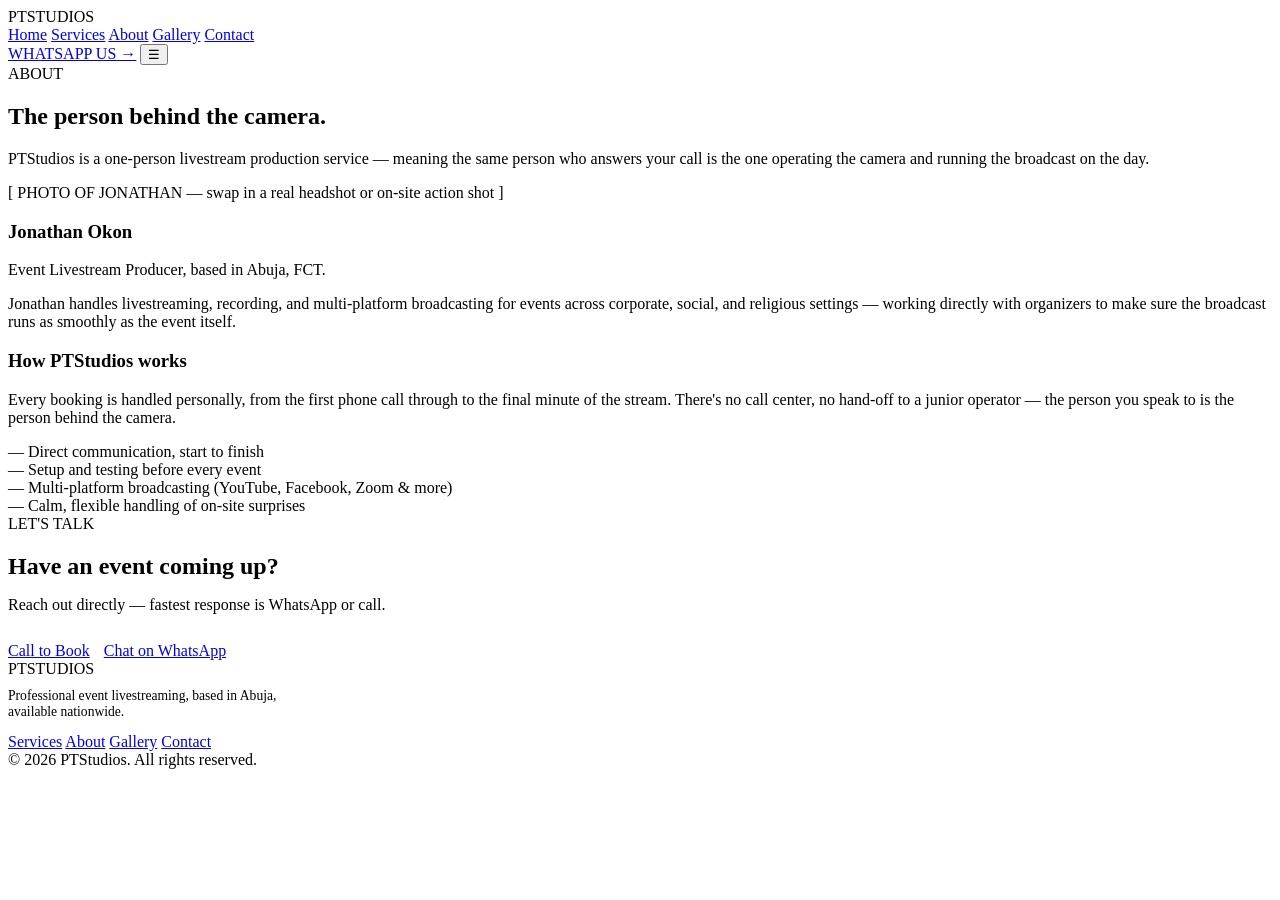
==== about.html @ 28f063d9 "Add files via upload" ====
<!DOCTYPE html>
<html lang="en">
<head>
<meta charset="UTF-8">
<meta name="viewport" content="width=device-width, initial-scale=1.0">
<title>About — PTSTUDIOS</title>
<meta name="description" content="PTStudios is run by Jonathan Okon, an Event Livestream Producer based in Abuja, Nigeria.">
<link rel="icon" href="favicon.ico" sizes="any">
<link rel="icon" type="image/png" sizes="16x16" href="assets/favicon-16.png">
<link rel="icon" type="image/png" sizes="32x32" href="assets/favicon-32.png">
<link rel="apple-touch-icon" sizes="180x180" href="assets/apple-touch-icon.png">
<link rel="preconnect" href="https://fonts.googleapis.com">
<link rel="preconnect" href="https://fonts.gstatic.com" crossorigin>
<link href="https://fonts.googleapis.com/css2?family=Space+Grotesk:wght@400;500;600;700&family=Inter:wght@400;500;600&family=JetBrains+Mono:wght@400;500&display=swap" rel="stylesheet">
<link rel="stylesheet" href="style.css">
</head>
<body>

<div class="orb-field"><div class="orb orb-1"></div><div class="orb orb-2"></div><div class="orb orb-3"></div></div>

<header>
  <nav class="nav wrap">
    <div class="logo">PT<span>STUDIOS</span></div>
    <div class="nav-links">
      <a href="index.html">Home</a>
      <a href="services.html">Services</a>
      <a href="about.html">About</a>
      <a href="gallery.html">Gallery</a>
      <a href="contact.html">Contact</a>
    </div>
    <a href="https://wa.me/2348105277435" class="nav-cta" target="_blank" rel="noopener">WHATSAPP US →</a>
    <button class="menu-btn" aria-label="Toggle menu">☰</button>
  </nav>
</header>

<main>
  <section class="page-hero">
    <div class="wrap">
      <div class="eyebrow" data-reveal>ABOUT</div>
      <h1 data-reveal style="--delay:0.05s">The person behind the <span class="accent">camera</span>.</h1>
      <p data-reveal style="--delay:0.1s">PTStudios is a one-person livestream production service — meaning the same person who answers your call is the one operating the camera and running the broadcast on the day.</p>
    </div>
  </section>

  <section>
    <div class="wrap">
      <div class="about-grid">
        <div class="about-photo" data-reveal>
          [ PHOTO OF JONATHAN — swap in a real headshot or on-site action shot ]
        </div>
        <div class="about-text" data-reveal style="--delay:0.1s">
          <h3>Jonathan Okon</h3>
          <p>Event Livestream Producer, based in Abuja, FCT.</p>
          <p>Jonathan handles livestreaming, recording, and multi-platform broadcasting for events across corporate, social, and religious settings — working directly with organizers to make sure the broadcast runs as smoothly as the event itself.</p>

          <h3>How PTStudios works</h3>
          <p>Every booking is handled personally, from the first phone call through to the final minute of the stream. There's no call center, no hand-off to a junior operator — the person you speak to is the person behind the camera.</p>

          <div class="value-list">
            <div class="value-item"><span class="mark">—</span> Direct communication, start to finish</div>
            <div class="value-item"><span class="mark">—</span> Setup and testing before every event</div>
            <div class="value-item"><span class="mark">—</span> Multi-platform broadcasting (YouTube, Facebook, Zoom & more)</div>
            <div class="value-item"><span class="mark">—</span> Calm, flexible handling of on-site surprises</div>
          </div>
        </div>
      </div>
    </div>
  </section>

  <section id="cta">
    <div class="wrap">
      <div class="contact-frame" data-reveal>
        <div class="eyebrow">LET'S TALK</div>
        <h2 class="section-title" style="margin-bottom:6px;">Have an event coming up?</h2>
        <p class="section-sub" style="margin-bottom:0;">Reach out directly — fastest response is WhatsApp or call.</p>
        <div style="margin-top:28px; display:flex; gap:14px; flex-wrap:wrap;">
          <a href="tel:+2348105277435" class="btn btn-primary">Call to Book</a>
          <a href="https://wa.me/2348105277435" class="btn btn-ghost" target="_blank" rel="noopener">Chat on WhatsApp</a>
        </div>
      </div>
    </div>
  </section>
</main>

<footer>
  <div class="wrap">
    <div class="footer-top">
      <div>
        <div class="logo">PT<span>STUDIOS</span></div>
        <p style="color:var(--muted); font-size:0.85rem; margin-top:10px; max-width:320px;">Professional event livestreaming, based in Abuja, available nationwide.</p>
      </div>
      <div class="footer-links">
        <a href="services.html">Services</a>
        <a href="about.html">About</a>
        <a href="gallery.html">Gallery</a>
        <a href="contact.html">Contact</a>
      </div>
    </div>
    <div class="footer-bottom">© 2026 PTStudios. All rights reserved.</div>
  </div>
</footer>

<script src="script.js"></script>
</body>
</html>
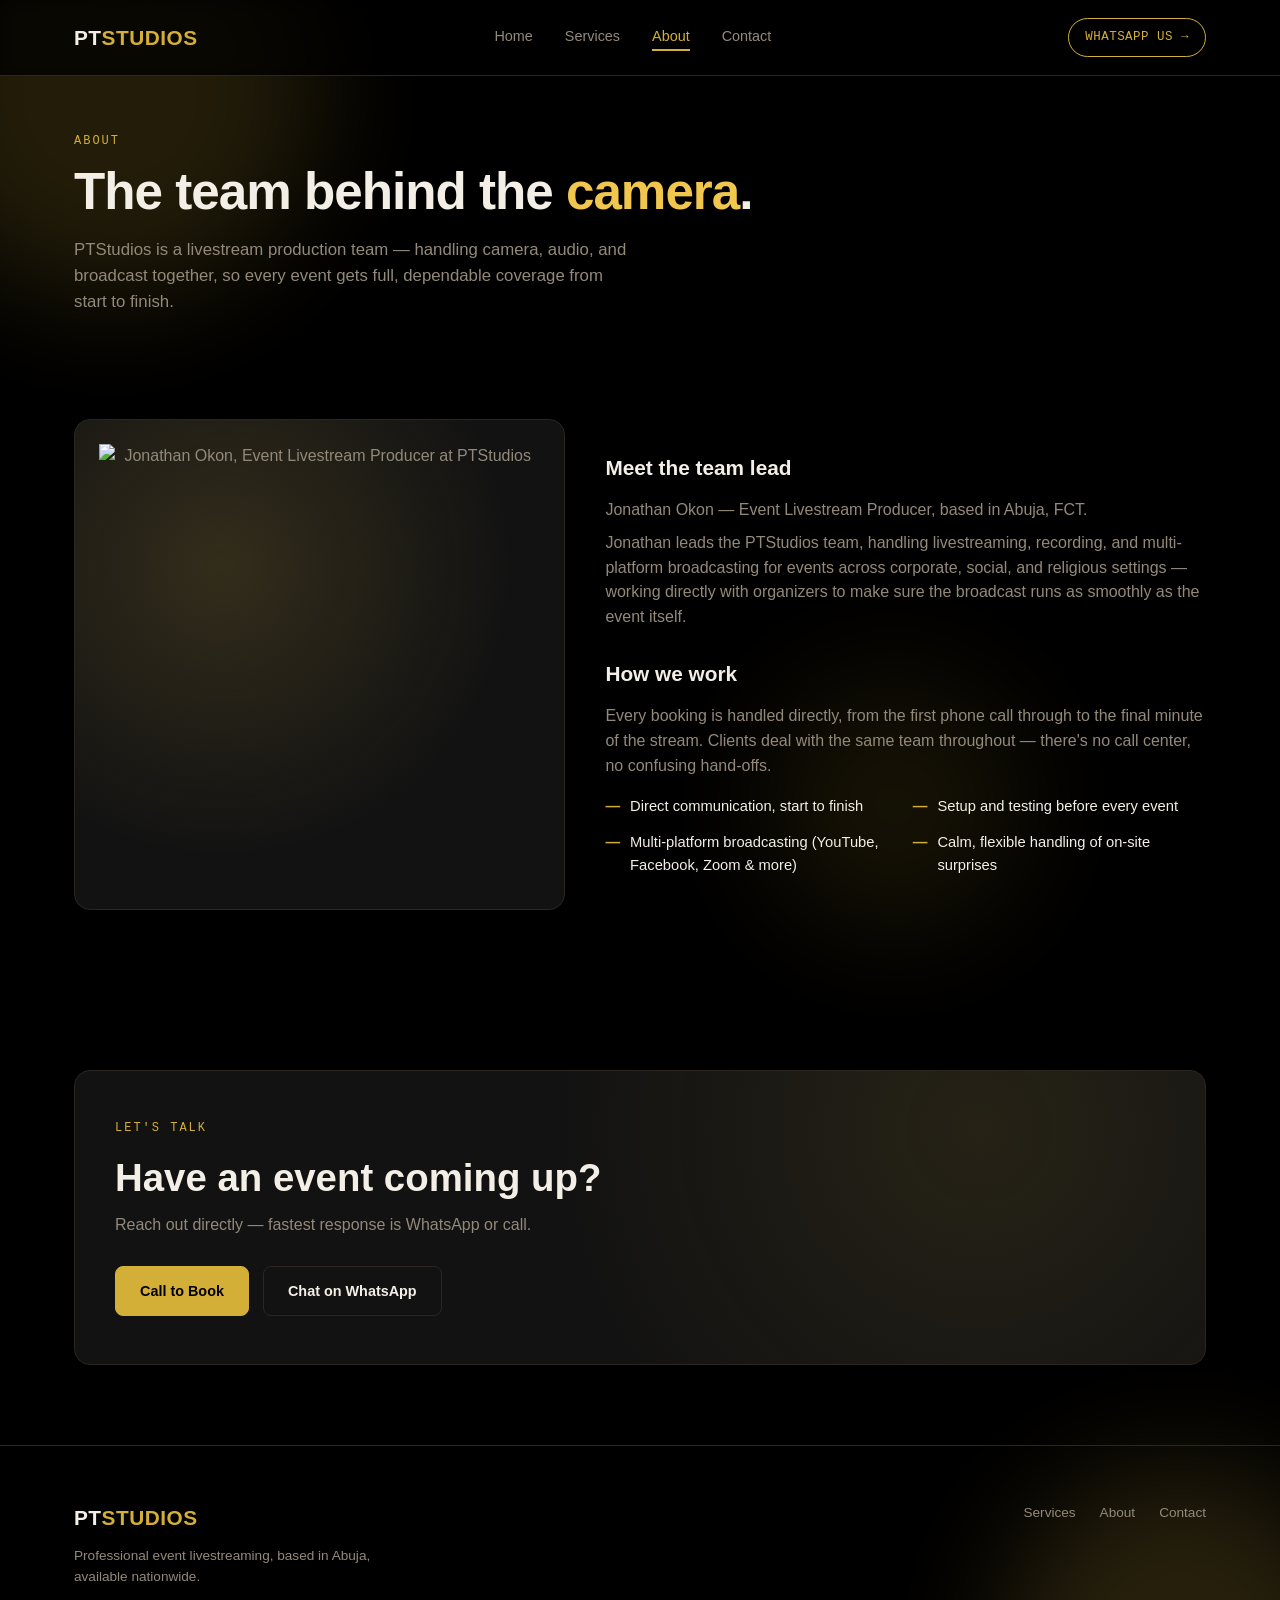
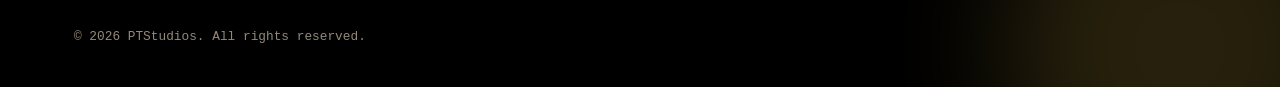
==== commit 635d2fea: "Add files via upload" ====
--- a/about.html
+++ b/about.html
@@ -4,7 +4,7 @@
 <meta charset="UTF-8">
 <meta name="viewport" content="width=device-width, initial-scale=1.0">
 <title>About — PTSTUDIOS</title>
-<meta name="description" content="PTStudios is run by Jonathan Okon, an Event Livestream Producer based in Abuja, Nigeria.">
+<meta name="description" content="PTStudios is a livestream production team led by Jonathan Okon, based in Abuja, Nigeria.">
 <link rel="icon" href="favicon.ico" sizes="any">
 <link rel="icon" type="image/png" sizes="16x16" href="assets/favicon-16.png">
 <link rel="icon" type="image/png" sizes="32x32" href="assets/favicon-32.png">
@@ -25,7 +25,6 @@
       <a href="index.html">Home</a>
       <a href="services.html">Services</a>
       <a href="about.html">About</a>
-      <a href="gallery.html">Gallery</a>
       <a href="contact.html">Contact</a>
     </div>
     <a href="https://wa.me/2348105277435" class="nav-cta" target="_blank" rel="noopener">WHATSAPP US →</a>
@@ -37,8 +36,8 @@
   <section class="page-hero">
     <div class="wrap">
       <div class="eyebrow" data-reveal>ABOUT</div>
-      <h1 data-reveal style="--delay:0.05s">The person behind the <span class="accent">camera</span>.</h1>
-      <p data-reveal style="--delay:0.1s">PTStudios is a one-person livestream production service — meaning the same person who answers your call is the one operating the camera and running the broadcast on the day.</p>
+      <h1 data-reveal style="--delay:0.05s">The team behind the <span class="accent">camera</span>.</h1>
+      <p data-reveal style="--delay:0.1s">PTStudios is a livestream production team — handling camera, audio, and broadcast together, so every event gets full, dependable coverage from start to finish.</p>
     </div>
   </section>
 
@@ -46,15 +45,15 @@
     <div class="wrap">
       <div class="about-grid">
         <div class="about-photo" data-reveal>
-          [ PHOTO OF JONATHAN — swap in a real headshot or on-site action shot ]
+          <img src="assets/jonathan-headshot.png" alt="Jonathan Okon, Event Livestream Producer at PTStudios" style="width:100%; height:100%; object-fit:contain;">
         </div>
         <div class="about-text" data-reveal style="--delay:0.1s">
-          <h3>Jonathan Okon</h3>
-          <p>Event Livestream Producer, based in Abuja, FCT.</p>
-          <p>Jonathan handles livestreaming, recording, and multi-platform broadcasting for events across corporate, social, and religious settings — working directly with organizers to make sure the broadcast runs as smoothly as the event itself.</p>
+          <h3>Meet the team lead</h3>
+          <p>Jonathan Okon — Event Livestream Producer, based in Abuja, FCT.</p>
+          <p>Jonathan leads the PTStudios team, handling livestreaming, recording, and multi-platform broadcasting for events across corporate, social, and religious settings — working directly with organizers to make sure the broadcast runs as smoothly as the event itself.</p>
 
-          <h3>How PTStudios works</h3>
-          <p>Every booking is handled personally, from the first phone call through to the final minute of the stream. There's no call center, no hand-off to a junior operator — the person you speak to is the person behind the camera.</p>
+          <h3>How we work</h3>
+          <p>Every booking is handled directly, from the first phone call through to the final minute of the stream. Clients deal with the same team throughout — there's no call center, no confusing hand-offs.</p>
 
           <div class="value-list">
             <div class="value-item"><span class="mark">—</span> Direct communication, start to finish</div>
@@ -92,7 +91,6 @@
       <div class="footer-links">
         <a href="services.html">Services</a>
         <a href="about.html">About</a>
-        <a href="gallery.html">Gallery</a>
         <a href="contact.html">Contact</a>
       </div>
     </div>
--- a/style.css
+++ b/style.css
@@ -0,0 +1,837 @@
+/* =========================================================
+   PTSTUDIOS — shared stylesheet
+   Used by: index.html, services.html, about.html, gallery.html, contact.html
+========================================================= */
+
+:root{
+  --bg: #000000;
+  --panel: #121212;
+  --panel-2: #171717;
+  --line: #2B2620;
+  --text: #F3EFE6;
+  --muted: #93897A;
+  --gold: #D4AF37;
+  --gold-bright: #F0C64E;
+  --font-display: 'Space Grotesk', sans-serif;
+  --font-body: 'Inter', sans-serif;
+  --font-mono: 'JetBrains Mono', monospace;
+}
+
+*{ margin:0; padding:0; box-sizing:border-box; }
+html{ scroll-behavior:smooth; }
+
+body{
+  background:var(--bg);
+  color:var(--text);
+  font-family:var(--font-body);
+  line-height:1.55;
+  overflow-x:hidden;
+  opacity:0;
+  animation: pageIn 0.6s ease forwards;
+}
+
+@keyframes pageIn{
+  from{ opacity:0; transform:translateY(8px); }
+  to{ opacity:1; transform:translateY(0); }
+}
+
+a{ color:inherit; text-decoration:none; }
+ul{ list-style:none; }
+
+.wrap{
+  max-width:1180px;
+  margin:0 auto;
+  padding:0 24px;
+}
+
+/* ---------- FLOATING BACKGROUND ORBS (decorative motion) ---------- */
+.orb-field{
+  position:fixed;
+  inset:0;
+  z-index:0;
+  pointer-events:none;
+  overflow:hidden;
+}
+
+.orb{
+  position:absolute;
+  border-radius:50%;
+  filter:blur(60px);
+  opacity:0.16;
+}
+
+.orb-1{
+  width:420px; height:420px;
+  background:var(--gold);
+  top:-120px; left:-100px;
+  animation: floatA 22s ease-in-out infinite;
+}
+
+.orb-2{
+  width:360px; height:360px;
+  background:var(--gold-bright);
+  bottom:-140px; right:-80px;
+  animation: floatB 26s ease-in-out infinite;
+}
+
+.orb-3{
+  width:260px; height:260px;
+  background:var(--gold);
+  top:40%; right:20%;
+  animation: floatC 30s ease-in-out infinite;
+  opacity:0.10;
+}
+
+@keyframes floatA{
+  0%,100%{ transform:translate(0,0); }
+  50%{ transform:translate(60px, 80px); }
+}
+
+@keyframes floatB{
+  0%,100%{ transform:translate(0,0); }
+  50%{ transform:translate(-70px, -50px); }
+}
+
+@keyframes floatC{
+  0%,100%{ transform:translate(0,0) scale(1); }
+  50%{ transform:translate(-40px, 60px) scale(1.15); }
+}
+
+main, header, footer{ position:relative; z-index:1; }
+
+/* ---------- HEADER / NAV ---------- */
+header{
+  position:sticky;
+  top:0;
+  z-index:50;
+  background:rgba(0,0,0,0.85);
+  backdrop-filter:blur(10px);
+  border-bottom:1px solid var(--line);
+}
+
+.nav{
+  display:flex;
+  align-items:center;
+  justify-content:space-between;
+  padding:18px 24px;
+}
+
+.logo{
+  font-family:var(--font-display);
+  font-weight:700;
+  font-size:1.3rem;
+  letter-spacing:0.5px;
+}
+
+.logo span{ color:var(--gold); }
+
+.nav-links{
+  display:flex;
+  gap:32px;
+  font-size:0.9rem;
+  color:var(--muted);
+}
+
+.nav-links a{
+  position:relative;
+  padding-bottom:4px;
+  transition:color 0.2s ease;
+}
+
+.nav-links a::after{
+  content:"";
+  position:absolute;
+  left:0; bottom:0;
+  width:0;
+  height:2px;
+  background:var(--gold);
+  transition:width 0.25s ease;
+}
+
+.nav-links a:hover{ color:var(--text); }
+.nav-links a:hover::after{ width:100%; }
+
+.nav-links a.active{ color:var(--gold); }
+.nav-links a.active::after{ width:100%; }
+
+.nav-cta{
+  display:flex;
+  align-items:center;
+  gap:8px;
+  font-family:var(--font-mono);
+  font-size:0.78rem;
+  letter-spacing:0.5px;
+  padding:9px 16px;
+  border:1px solid var(--gold);
+  border-radius:999px;
+  color:var(--gold);
+  transition:background 0.2s ease, color 0.2s ease, transform 0.2s ease;
+}
+
+.nav-cta:hover{ background:var(--gold); color:#000; transform:translateY(-2px); }
+
+.menu-btn{
+  display:none;
+  background:none;
+  border:1px solid var(--line);
+  border-radius:8px;
+  color:var(--text);
+  padding:8px 10px;
+  font-size:1rem;
+}
+
+/* ---------- HERO / BROADCAST FRAME ---------- */
+.hero{ padding:64px 0 40px; }
+
+.frame{
+  position:relative;
+  border:1px solid var(--line);
+  border-radius:16px;
+  background:
+    radial-gradient(circle at 15% 20%, rgba(240,198,78,0.08), transparent 40%),
+    radial-gradient(circle at 85% 80%, rgba(212,175,55,0.12), transparent 45%),
+    var(--panel);
+  padding:56px 40px;
+  overflow:hidden;
+}
+
+.frame::before{
+  content:"";
+  position:absolute;
+  inset:0;
+  background-image: repeating-linear-gradient(0deg, rgba(255,255,255,0.02) 0px, rgba(255,255,255,0.02) 1px, transparent 1px, transparent 3px);
+  pointer-events:none;
+}
+
+.tag{
+  display:inline-flex;
+  align-items:center;
+  gap:8px;
+  font-family:var(--font-mono);
+  font-size:0.72rem;
+  letter-spacing:2px;
+  background:rgba(212,175,55,0.12);
+  color:var(--gold);
+  border:1px solid rgba(212,175,55,0.4);
+  padding:6px 12px;
+  border-radius:6px;
+  margin-bottom:24px;
+  opacity:0;
+  animation: heroUp 0.7s ease forwards;
+  animation-delay:0.05s;
+}
+
+h1{
+  font-family:var(--font-display);
+  font-weight:700;
+  font-size:clamp(2.2rem, 5.6vw, 4.2rem);
+  line-height:1.05;
+  letter-spacing:-1px;
+  max-width:760px;
+  opacity:0;
+  animation: heroUp 0.7s ease forwards;
+  animation-delay:0.15s;
+}
+
+h1 .accent{ color:var(--gold-bright); }
+
+.hero-sub{
+  margin-top:20px;
+  max-width:540px;
+  color:var(--muted);
+  font-size:1.05rem;
+  opacity:0;
+  animation: heroUp 0.7s ease forwards;
+  animation-delay:0.28s;
+}
+
+.hero-meta{
+  display:flex;
+  flex-wrap:wrap;
+  gap:28px;
+  margin-top:36px;
+  font-family:var(--font-mono);
+  font-size:0.85rem;
+  opacity:0;
+  animation: heroUp 0.7s ease forwards;
+  animation-delay:0.4s;
+}
+
+.hero-meta div span{
+  display:block;
+  color:var(--muted);
+  font-size:0.7rem;
+  letter-spacing:1px;
+  margin-bottom:4px;
+}
+
+.hero-cta{
+  display:flex;
+  gap:14px;
+  margin-top:40px;
+  flex-wrap:wrap;
+  opacity:0;
+  animation: heroUp 0.7s ease forwards;
+  animation-delay:0.52s;
+}
+
+@keyframes heroUp{
+  from{ opacity:0; transform:translateY(18px); }
+  to{ opacity:1; transform:translateY(0); }
+}
+
+.btn{
+  display:inline-flex;
+  align-items:center;
+  gap:8px;
+  font-family:var(--font-body);
+  font-weight:600;
+  font-size:0.9rem;
+  padding:13px 24px;
+  border-radius:8px;
+  cursor:pointer;
+  transition:transform 0.2s ease, background 0.2s ease, border-color 0.2s ease, color 0.2s ease, box-shadow 0.2s ease;
+}
+
+.btn-primary{
+  background:var(--gold);
+  color:#000000;
+  border:1px solid var(--gold);
+}
+
+.btn-primary:hover{
+  background:var(--gold-bright);
+  border-color:var(--gold-bright);
+  transform:translateY(-3px);
+  box-shadow:0 10px 24px rgba(212,175,55,0.25);
+}
+
+.btn-ghost{
+  background:transparent;
+  color:var(--text);
+  border:1px solid var(--line);
+}
+
+.btn-ghost:hover{
+  border-color:var(--gold);
+  color:var(--gold);
+  transform:translateY(-3px);
+}
+
+/* ---------- TICKER ---------- */
+.ticker{
+  border-top:1px solid var(--line);
+  border-bottom:1px solid var(--line);
+  background:var(--panel-2);
+  overflow:hidden;
+  white-space:nowrap;
+  padding:12px 0;
+}
+
+.ticker-track{
+  display:inline-block;
+  font-family:var(--font-mono);
+  font-size:0.8rem;
+  letter-spacing:0.5px;
+  color:var(--muted);
+  animation:scroll 30s linear infinite;
+}
+
+.ticker-track span{ color:var(--gold); margin:0 10px; }
+
+@keyframes scroll{
+  0%{ transform:translateX(0); }
+  100%{ transform:translateX(-50%); }
+}
+
+/* ---------- SECTIONS ---------- */
+section{ padding:80px 0; }
+
+.page-hero{
+  padding:56px 0 24px;
+}
+
+.page-hero .eyebrow{ margin-bottom:14px; }
+
+.page-hero h1{
+  font-size:clamp(2rem, 5vw, 3.2rem);
+  max-width:700px;
+}
+
+.page-hero p{
+  margin-top:18px;
+  max-width:560px;
+  color:var(--muted);
+  font-size:1.05rem;
+}
+
+.eyebrow{
+  font-family:var(--font-mono);
+  font-size:0.75rem;
+  letter-spacing:2px;
+  color:var(--gold);
+  margin-bottom:10px;
+}
+
+.section-title{
+  font-family:var(--font-display);
+  font-weight:600;
+  font-size:clamp(1.6rem, 3.5vw, 2.4rem);
+  margin-bottom:16px;
+}
+
+.section-sub{
+  color:var(--muted);
+  max-width:560px;
+  margin-bottom:44px;
+}
+
+/* ---------- SCROLL REVEAL ---------- */
+[data-reveal]{
+  opacity:0;
+  transform:translateY(24px);
+  transition:opacity 0.6s ease, transform 0.6s ease;
+  transition-delay:var(--delay, 0s);
+}
+
+[data-reveal].in-view{
+  opacity:1;
+  transform:translateY(0);
+}
+
+/* ---------- CARDS (services / value props) ---------- */
+.card-grid{
+  display:grid;
+  grid-template-columns:repeat(3, 1fr);
+  gap:20px;
+}
+
+.card{
+  background:var(--panel);
+  border:1px solid var(--line);
+  border-radius:14px;
+  padding:28px;
+  transition:transform 0.3s ease, border-color 0.3s ease, box-shadow 0.3s ease;
+}
+
+.card:hover{
+  transform:translateY(-6px);
+  border-color:var(--gold);
+  box-shadow:0 16px 32px rgba(0,0,0,0.4);
+}
+
+.card .num{
+  font-family:var(--font-mono);
+  font-size:0.75rem;
+  color:var(--gold);
+  letter-spacing:1px;
+  margin-bottom:18px;
+}
+
+.card h3{
+  font-family:var(--font-display);
+  font-size:1.2rem;
+  margin-bottom:10px;
+}
+
+.card p{
+  color:var(--muted);
+  font-size:0.92rem;
+}
+
+/* ---------- COVERAGE ---------- */
+.coverage{
+  display:grid;
+  grid-template-columns:1.1fr 0.9fr;
+  gap:20px;
+  align-items:stretch;
+}
+
+.coverage-main{
+  background:var(--panel);
+  border:1px solid var(--line);
+  border-radius:14px;
+  padding:36px;
+}
+
+.coverage-main h3{
+  font-family:var(--font-display);
+  font-size:1.3rem;
+  margin-bottom:14px;
+}
+
+.coverage-main p{
+  color:var(--muted);
+  margin-bottom:14px;
+}
+
+.coverage-stats{
+  display:flex;
+  flex-direction:column;
+  gap:16px;
+}
+
+.stat{
+  background:var(--panel);
+  border:1px solid var(--line);
+  border-radius:14px;
+  padding:22px 24px;
+  flex:1;
+  display:flex;
+  flex-direction:column;
+  justify-content:center;
+  transition:border-color 0.3s ease, transform 0.3s ease;
+}
+
+.stat:hover{ border-color:var(--gold); transform:translateY(-4px); }
+
+.stat .big{
+  font-family:var(--font-display);
+  font-size:1.6rem;
+  color:var(--gold-bright);
+}
+
+.stat .label{
+  font-family:var(--font-mono);
+  font-size:0.72rem;
+  color:var(--muted);
+  letter-spacing:1px;
+  margin-top:6px;
+}
+
+/* ---------- STEPS ---------- */
+.steps{
+  display:grid;
+  grid-template-columns:repeat(3, 1fr);
+  gap:20px;
+}
+
+.step{
+  border-top:2px solid var(--gold);
+  padding-top:20px;
+  transition:transform 0.3s ease;
+}
+
+.step:hover{ transform:translateY(-4px); }
+
+.step .step-num{
+  font-family:var(--font-mono);
+  color:var(--gold);
+  font-size:0.8rem;
+  letter-spacing:1px;
+  margin-bottom:10px;
+}
+
+.step h3{
+  font-family:var(--font-display);
+  font-size:1.1rem;
+  margin-bottom:8px;
+}
+
+.step p{
+  color:var(--muted);
+  font-size:0.9rem;
+}
+
+/* ---------- TESTIMONIALS ---------- */
+.testimonial-grid{
+  display:grid;
+  grid-template-columns:repeat(3, 1fr);
+  gap:20px;
+}
+
+.testimonial-card{
+  background:var(--panel);
+  border:1px solid var(--line);
+  border-radius:14px;
+  padding:28px;
+  display:flex;
+  flex-direction:column;
+  gap:18px;
+  transition:transform 0.3s ease, border-color 0.3s ease;
+}
+
+.testimonial-card:hover{ transform:translateY(-6px); border-color:var(--gold); }
+
+.testimonial-card .quote-mark{
+  font-family:var(--font-display);
+  font-size:2.2rem;
+  color:var(--gold);
+  line-height:1;
+}
+
+.testimonial-card p{
+  color:var(--text);
+  font-size:0.94rem;
+  line-height:1.6;
+  flex-grow:1;
+}
+
+.testimonial-card .attribution{
+  border-top:1px solid var(--line);
+  padding-top:14px;
+}
+
+.testimonial-card .attribution .who{
+  font-family:var(--font-display);
+  font-size:0.95rem;
+}
+
+.testimonial-card .attribution .event{
+  font-family:var(--font-mono);
+  font-size:0.7rem;
+  letter-spacing:1px;
+  color:var(--gold);
+  margin-top:4px;
+}
+
+/* ---------- GALLERY ---------- */
+.gallery-grid{
+  display:grid;
+  grid-template-columns:repeat(3, 1fr);
+  gap:18px;
+}
+
+.gallery-tile{
+  position:relative;
+  aspect-ratio:4/3;
+  border-radius:14px;
+  overflow:hidden;
+  border:1px solid var(--line);
+  background:
+    linear-gradient(160deg, rgba(212,175,55,0.18), rgba(0,0,0,0.6)),
+    var(--panel);
+  display:flex;
+  align-items:flex-end;
+  padding:20px;
+  transition:transform 0.35s ease, border-color 0.35s ease;
+}
+
+.gallery-tile:hover{ transform:translateY(-6px) scale(1.015); border-color:var(--gold); }
+
+.gallery-tile .tile-label{
+  position:relative;
+  z-index:1;
+}
+
+.gallery-tile .tile-label .cat{
+  font-family:var(--font-mono);
+  font-size:0.68rem;
+  letter-spacing:1.5px;
+  color:var(--gold-bright);
+  display:block;
+  margin-bottom:4px;
+}
+
+.gallery-tile .tile-label .title{
+  font-family:var(--font-display);
+  font-size:1.05rem;
+}
+
+.gallery-tile::after{
+  content:"";
+  position:absolute;
+  inset:0;
+  background-image: repeating-linear-gradient(45deg, rgba(255,255,255,0.03) 0px, rgba(255,255,255,0.03) 2px, transparent 2px, transparent 10px);
+}
+
+.gallery-note{
+  margin-top:28px;
+  color:var(--muted);
+  font-size:0.85rem;
+  font-family:var(--font-mono);
+  border-left:2px solid var(--gold);
+  padding-left:14px;
+}
+
+/* ---------- ABOUT ---------- */
+.about-grid{
+  display:grid;
+  grid-template-columns:0.9fr 1.1fr;
+  gap:40px;
+  align-items:center;
+}
+
+.about-photo{
+  aspect-ratio:1/1;
+  border-radius:16px;
+  border:1px solid var(--line);
+  background:
+    radial-gradient(circle at 30% 30%, rgba(240,198,78,0.15), transparent 60%),
+    var(--panel);
+  display:flex;
+  align-items:center;
+  justify-content:center;
+  font-family:var(--font-display);
+  color:var(--muted);
+  font-size:1rem;
+  text-align:center;
+  padding:24px;
+}
+
+.about-text h3{
+  font-family:var(--font-display);
+  font-size:1.3rem;
+  margin-bottom:14px;
+  margin-top:28px;
+}
+
+.about-text h3:first-child{ margin-top:0; }
+
+.about-text p{
+  color:var(--muted);
+  margin-bottom:8px;
+}
+
+.value-list{
+  display:grid;
+  grid-template-columns:repeat(2, 1fr);
+  gap:14px;
+  margin-top:16px;
+}
+
+.value-item{
+  display:flex;
+  align-items:flex-start;
+  gap:10px;
+  font-size:0.92rem;
+  color:var(--text);
+}
+
+.value-item .mark{
+  color:var(--gold);
+  font-family:var(--font-display);
+  font-weight:700;
+}
+
+/* ---------- CONTACT ---------- */
+.contact-frame{
+  border:1px solid var(--line);
+  border-radius:16px;
+  background:
+    radial-gradient(circle at 80% 20%, rgba(212,175,55,0.10), transparent 45%),
+    var(--panel);
+  padding:48px 40px;
+}
+
+.contact-grid{
+  display:grid;
+  grid-template-columns:repeat(3, 1fr);
+  gap:16px;
+  margin-top:32px;
+}
+
+.contact-btn{
+  display:flex;
+  align-items:center;
+  gap:14px;
+  background:var(--bg);
+  border:1px solid var(--line);
+  border-radius:12px;
+  padding:20px 22px;
+  transition:border-color 0.2s ease, background 0.2s ease, transform 0.2s ease;
+}
+
+.contact-btn:hover{
+  border-color:var(--gold);
+  background:rgba(212,175,55,0.06);
+  transform:translateY(-3px);
+}
+
+.contact-btn .icon{
+  flex-shrink:0;
+  width:44px;
+  height:44px;
+  border-radius:10px;
+  display:flex;
+  align-items:center;
+  justify-content:center;
+  background:rgba(212,175,55,0.12);
+  color:var(--gold);
+}
+
+.contact-btn .icon svg{ width:22px; height:22px; }
+
+.contact-btn .text{ display:flex; flex-direction:column; gap:2px; }
+
+.contact-btn .label{
+  font-family:var(--font-mono);
+  font-size:0.7rem;
+  letter-spacing:1.5px;
+  color:var(--gold);
+}
+
+.contact-btn .value{
+  font-family:var(--font-display);
+  font-size:1rem;
+}
+
+.contact-note{
+  margin-top:28px;
+  color:var(--muted);
+  font-size:0.9rem;
+}
+
+/* ---------- FOOTER ---------- */
+footer{
+  border-top:1px solid var(--line);
+  padding:56px 0 40px;
+}
+
+.footer-top{
+  display:flex;
+  justify-content:space-between;
+  align-items:flex-start;
+  flex-wrap:wrap;
+  gap:32px;
+  margin-bottom:40px;
+}
+
+.footer-links{
+  display:flex;
+  gap:24px;
+  font-size:0.85rem;
+  color:var(--muted);
+}
+
+.footer-links a:hover{ color:var(--gold); }
+
+.footer-bottom{
+  color:var(--muted);
+  font-size:0.8rem;
+  font-family:var(--font-mono);
+}
+
+/* ---------- RESPONSIVE ---------- */
+@media (max-width:900px){
+  .card-grid{ grid-template-columns:1fr; }
+  .coverage{ grid-template-columns:1fr; }
+  .steps{ grid-template-columns:1fr; }
+  .testimonial-grid{ grid-template-columns:1fr; }
+  .gallery-grid{ grid-template-columns:repeat(2, 1fr); }
+  .contact-grid{ grid-template-columns:1fr; }
+  .about-grid{ grid-template-columns:1fr; }
+  .value-list{ grid-template-columns:1fr; }
+}
+
+@media (max-width:700px){
+  .nav-links{ display:none; }
+  .menu-btn{ display:block; }
+  .nav-cta{ display:none; }
+  .frame{ padding:36px 22px; }
+  .hero-meta{ gap:20px; }
+  .contact-frame{ padding:32px 24px; }
+  .footer-top{ flex-direction:column; }
+  .gallery-grid{ grid-template-columns:1fr; }
+  .contact-btn{ padding:16px; }
+}
+
+:focus-visible{
+  outline:2px solid var(--gold-bright);
+  outline-offset:3px;
+}
+
+@media (prefers-reduced-motion: reduce){
+  *{ animation:none !important; transition:none !important; }
+  [data-reveal]{ opacity:1 !important; transform:none !important; }
+}
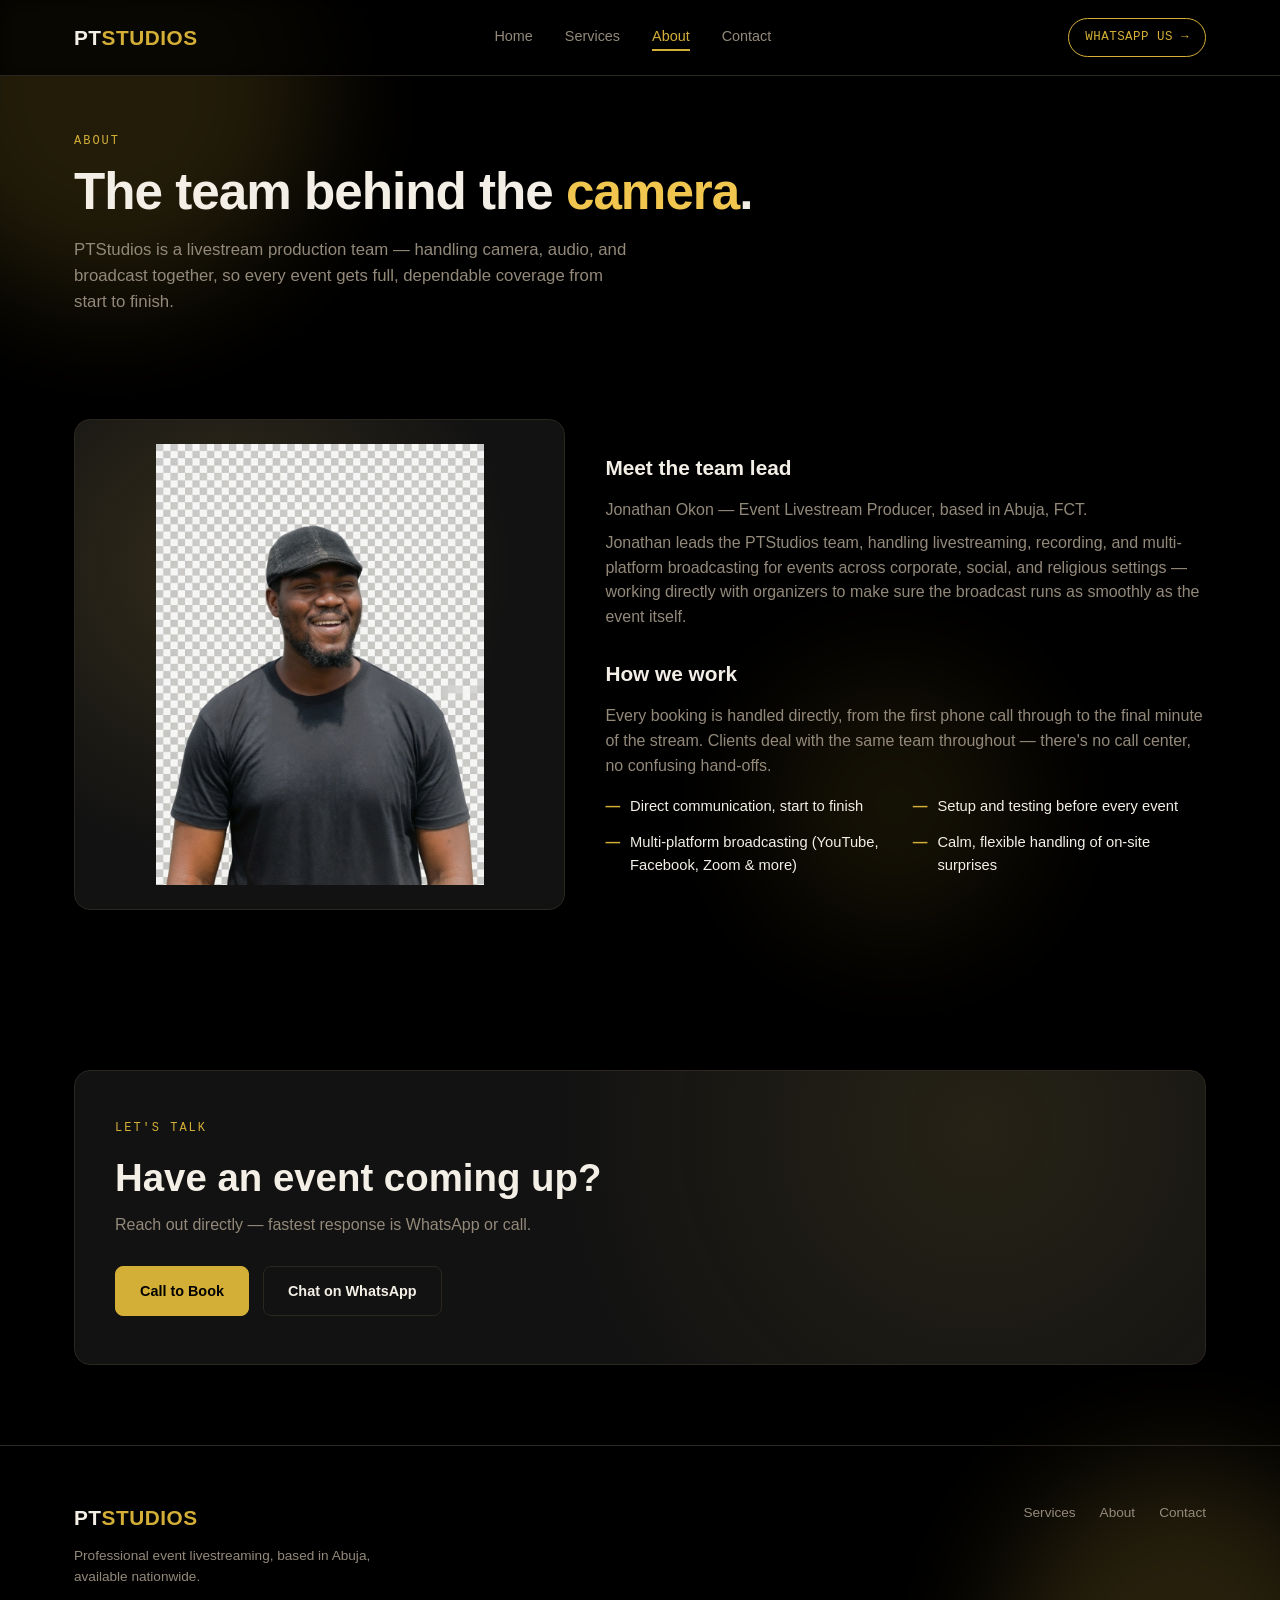
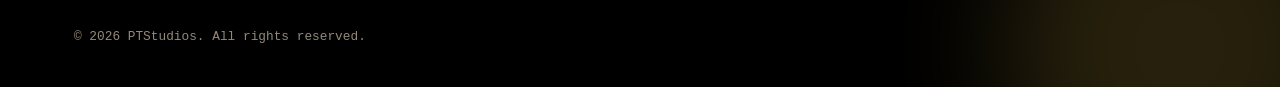
==== commit 333bbb21: "Add files via upload" ====
--- a/about.html
+++ b/about.html
@@ -6,9 +6,9 @@
 <title>About — PTSTUDIOS</title>
 <meta name="description" content="PTStudios is a livestream production team led by Jonathan Okon, based in Abuja, Nigeria.">
 <link rel="icon" href="favicon.ico" sizes="any">
-<link rel="icon" type="image/png" sizes="16x16" href="assets/favicon-16.png">
-<link rel="icon" type="image/png" sizes="32x32" href="assets/favicon-32.png">
-<link rel="apple-touch-icon" sizes="180x180" href="assets/apple-touch-icon.png">
+<link rel="icon" type="image/png" sizes="16x16" href="favicon-16.png">
+<link rel="icon" type="image/png" sizes="32x32" href="favicon-32.png">
+<link rel="apple-touch-icon" sizes="180x180" href="apple-touch-icon.png">
 <link rel="preconnect" href="https://fonts.googleapis.com">
 <link rel="preconnect" href="https://fonts.gstatic.com" crossorigin>
 <link href="https://fonts.googleapis.com/css2?family=Space+Grotesk:wght@400;500;600;700&family=Inter:wght@400;500;600&family=JetBrains+Mono:wght@400;500&display=swap" rel="stylesheet">
@@ -45,7 +45,7 @@
     <div class="wrap">
       <div class="about-grid">
         <div class="about-photo" data-reveal>
-          <img src="assets/jonathan-headshot.png" alt="Jonathan Okon, Event Livestream Producer at PTStudios" style="width:100%; height:100%; object-fit:contain;">
+          <img src="jonathan-headshot.png" alt="Jonathan Okon, Event Livestream Producer at PTStudios" style="width:100%; height:100%; object-fit:contain;">
         </div>
         <div class="about-text" data-reveal style="--delay:0.1s">
           <h3>Meet the team lead</h3>
